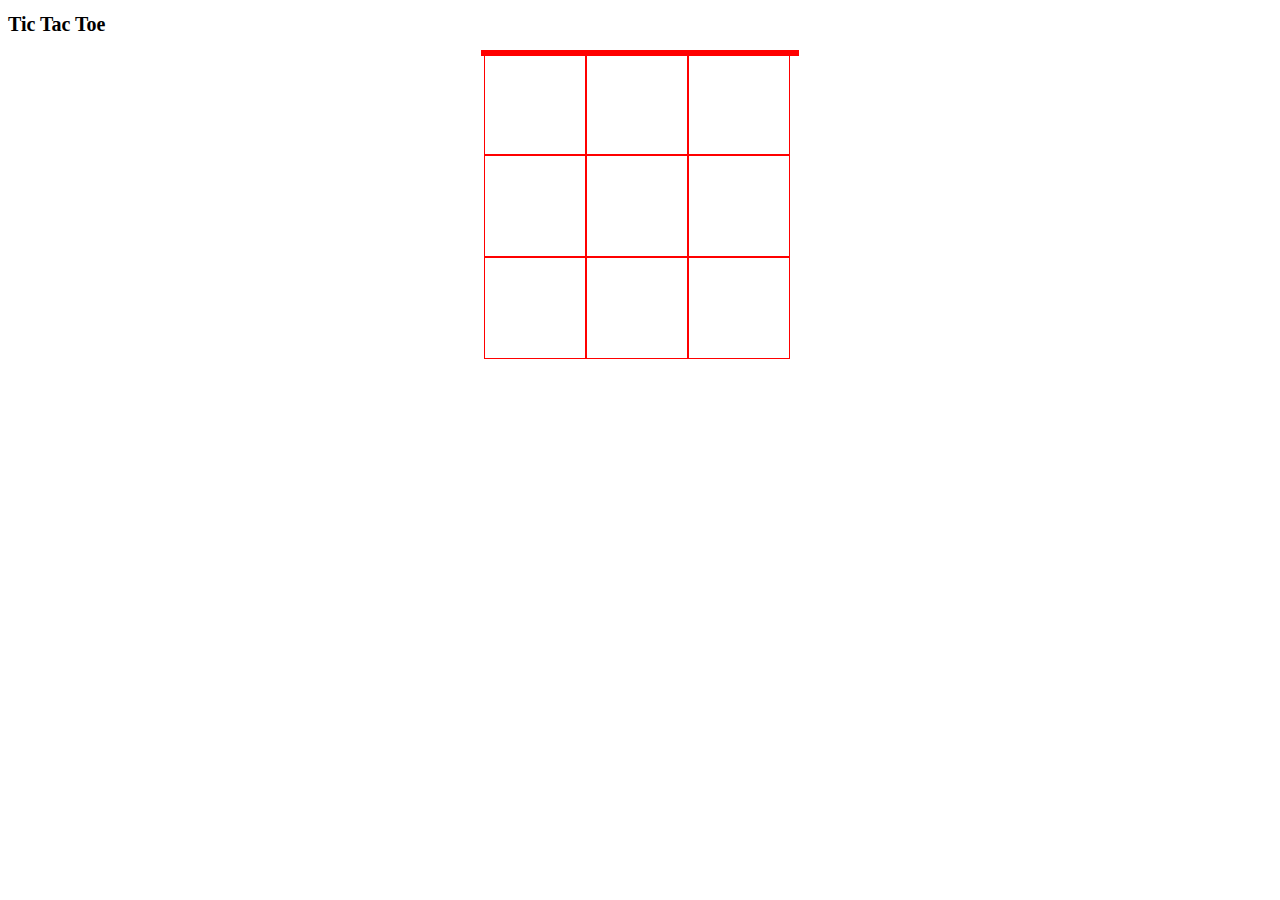
==== index.html @ cd37c988 "Tina" ====
<!DOCTYPE html>
<html>

<head>
   <title>Gatina's Tic Tac Toe</title>
   <link rel="stylesheet" href="./css/style.css">
   <script type="text/javascript" src="./js/jquery-2.2.2.js"></script>
   <script type="text/javascript" src="./js/app.js"></script>
</head>

<h1>Tic Tac Toe</h1>

<body>
   <section id="gameboard">
       <section class="row">
           <div id="0" class="cell"></div>
           <div id="1" class="cell"></div>
           <div id="2" class="cell"></div>
       </section>
       <section class="row">
           <div id="3" class="cell"></div>
           <div id="4" class="cell"></div>
           <div id="5" class="cell"></div>
       </section>
       <section class="row">
           <div id="6" class="cell"></div>
           <div id="7" class="cell"></div>
           <div id="8" class="cell"></div>
       </section>
   </section>
</body>

</html>
---- css/style.css ----
body {
   font color: red;
   font-size: 10px;
}

#gameboard {
   width: 31.2em;
   width: 31.2em;
   margin: 0 auto;
   border: 3px solid red;
}

.cell {
   border: red solid 1px;
   width: 10em;
   height: 10em;
   float: left;

}

.row {
 box-sizing: border-box;
}

[4:16]
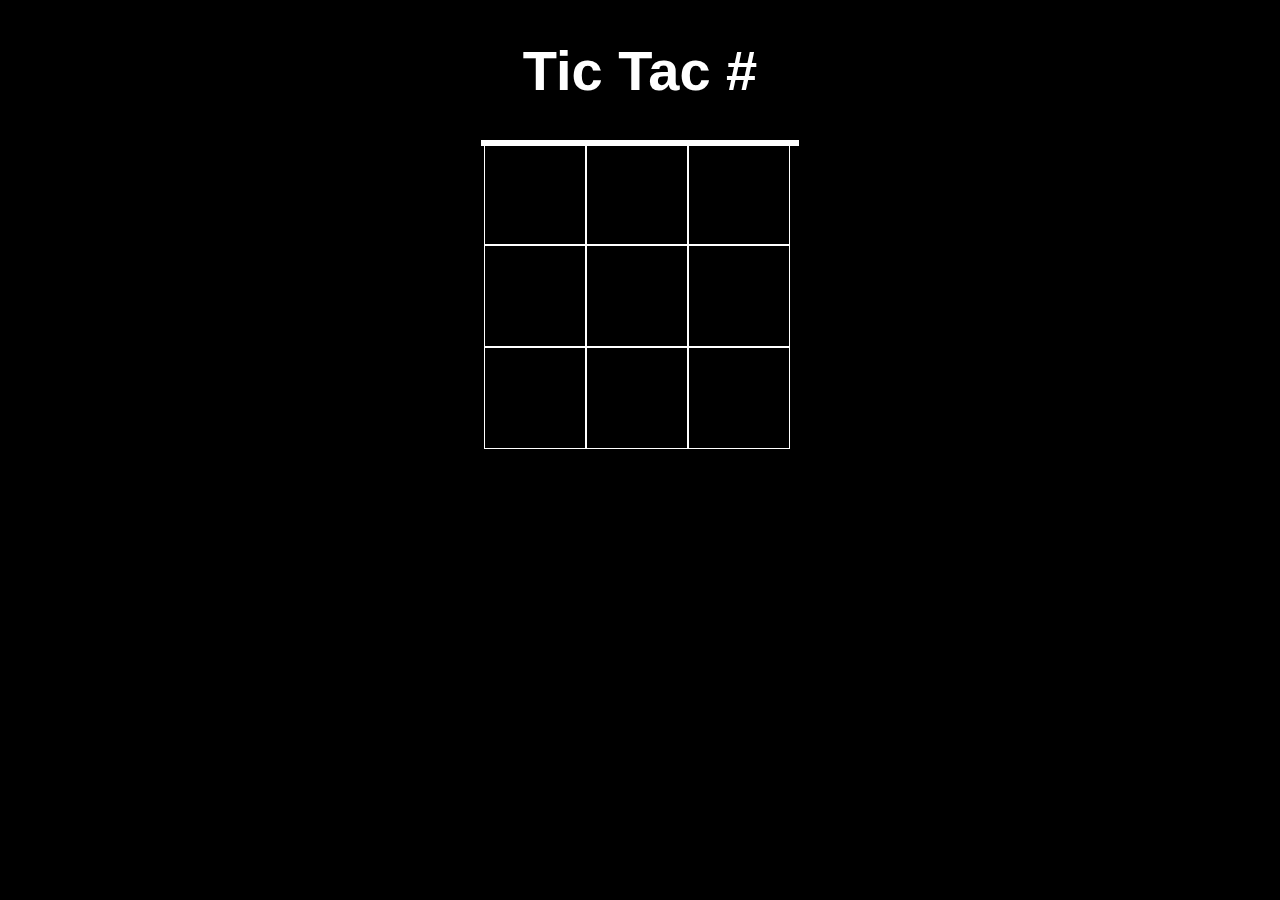
==== commit 53a69d75: "123" ====
--- a/index.html
+++ b/index.html
@@ -2,35 +2,32 @@
 <html>
 
 <head>
-   <title>Gatina's Tic Tac Toe</title>
-   <link rel="stylesheet" href="./css/style.css">
-   <script type="text/javascript" src="./js/jquery-2.2.2.js"></script>
-   <script type="text/javascript" src="./js/app.js"></script>
+  <title>Tic Tac #</title>
+  <script src="js/jquery-2.2.2.js"></script>
+  <script src="js/app.js"></script>
+  <!-- <script src="https://ajax.googleapis.com/ajax/libs/jquery/2.2.2/jquery.min.js"></script> -->
+  <link rel="stylesheet" href="./css/style.css">
 </head>
 
-<h1>Tic Tac Toe</h1>
-
 <body>
-   <section id="gameboard">
-       <section class="row">
-           <div id="0" class="cell"></div>
-           <div id="1" class="cell"></div>
-           <div id="2" class="cell"></div>
-       </section>
-       <section class="row">
-           <div id="3" class="cell"></div>
-           <div id="4" class="cell"></div>
-           <div id="5" class="cell"></div>
-       </section>
-       <section class="row">
-           <div id="6" class="cell"></div>
-           <div id="7" class="cell"></div>
-           <div id="8" class="cell"></div>
-       </section>
-   </section>
+  <h1>Tic Tac #</h1>
+  <section id="gameboard">
+    <section class="row">
+      <div id="0" class="cell"></div>
+      <div id="1" class="cell"></div>
+      <div id="2" class="cell"></div>
+    </section>
+    <section class="row">
+      <div id="3" class="cell"></div>
+      <div id="4" class="cell"></div>
+      <div id="5" class="cell"></div>
+    </section>
+    <section class="row">
+      <div id="6" class="cell"></div>
+      <div id="7" class="cell"></div>
+      <div id="8" class="cell"></div>
+    </section>
+  </section>
 </body>
 
 </html>
-
-
-
--- a/css/style.css
+++ b/css/style.css
@@ -1,17 +1,23 @@
 body {
-   font color: red;
+   background: black;
+   text-align: center;
+   color: white;
    font-size: 10px;
+   font-family: sans-serif;
+}
+h1{
+   font-size: 56px;
 }
 
 #gameboard {
    width: 31.2em;
    width: 31.2em;
    margin: 0 auto;
-   border: 3px solid red;
+   border: 3px solid white;
 }
 
 .cell {
-   border: red solid 1px;
+   border: white solid 1px;
    width: 10em;
    height: 10em;
    float: left;
@@ -22,4 +28,8 @@
  box-sizing: border-box;
 }
 
-[4:16]
+.x{
+   width: 100%;
+   height: 100%;
+
+}
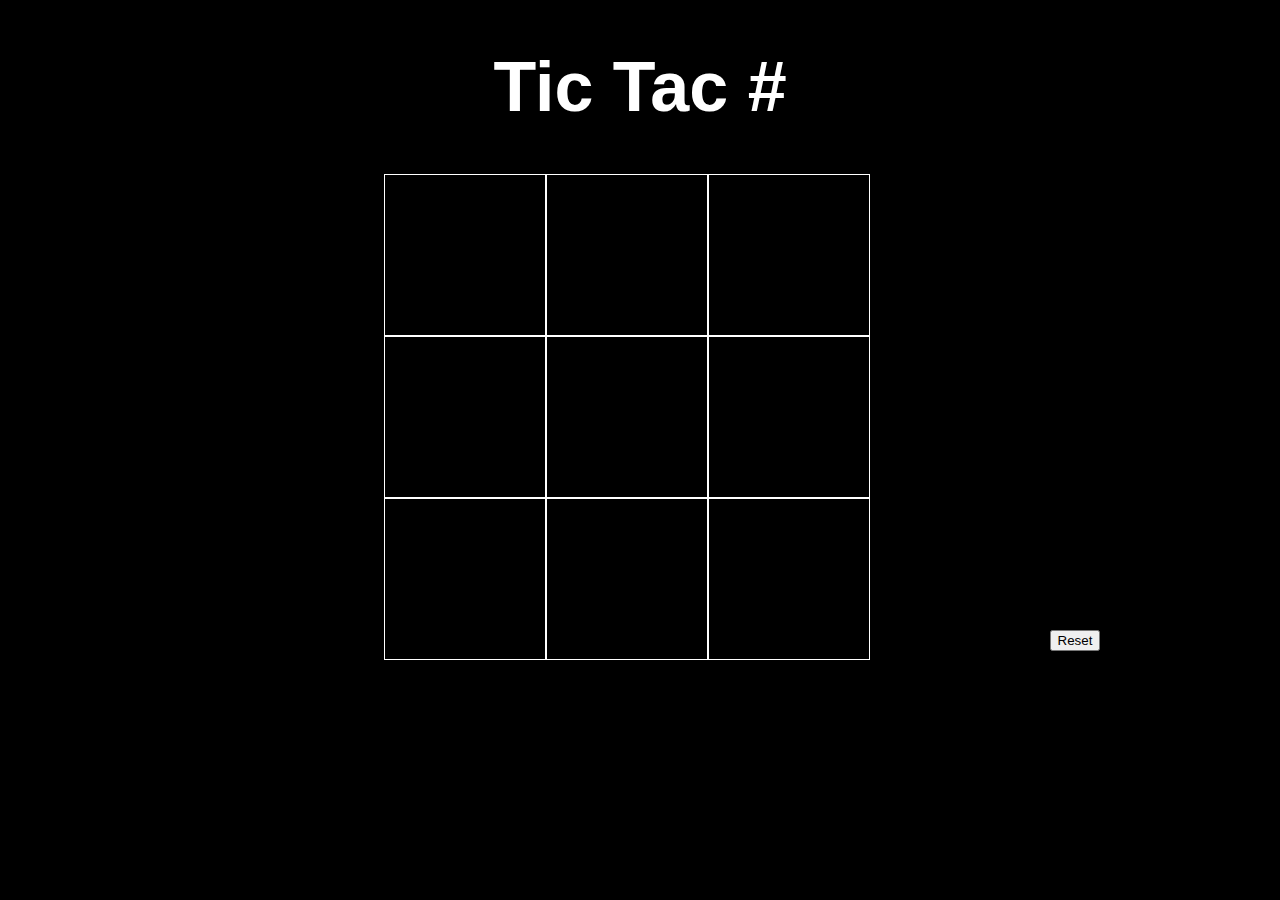
==== commit 12de3f22: "1st commit git commi" ====
--- a/index.html
+++ b/index.html
@@ -28,6 +28,7 @@
       <div id="8" class="cell"></div>
     </section>
   </section>
+  <input id='reset' type='reset'> </input>
 </body>
 
 </html>
--- a/css/style.css
+++ b/css/style.css
@@ -1,35 +1,39 @@
 body {
    background: black;
    text-align: center;
+   margin: 0 auto;
    color: white;
-   font-size: 10px;
+   font-size: 10rem;
+   width: 100%;
    font-family: sans-serif;
 }
 h1{
-   font-size: 56px;
+   font-size: 70px;
+}
+
+section {
+   clear: both;
 }
 
 #gameboard {
+   /*background: red;*/
+   margin: auto;
+   width: 40%;
+   /*width: 40%;*/
+   /*width: 31.2em;
    width: 31.2em;
-   width: 31.2em;
-   margin: 0 auto;
-   border: 3px solid white;
+   */
+   /*border: 3px solid white;*/
 }
 
 .cell {
    border: white solid 1px;
-   width: 10em;
-   height: 10em;
+   width: 10rem;
+   height: 10rem;
    float: left;
-
+   /*font-size: 1rem;*/
 }
 
 .row {
- box-sizing: border-box;
+   /*box-sizing: border-box;*/
 }
-
-.x{
-   width: 100%;
-   height: 100%;
-
-}
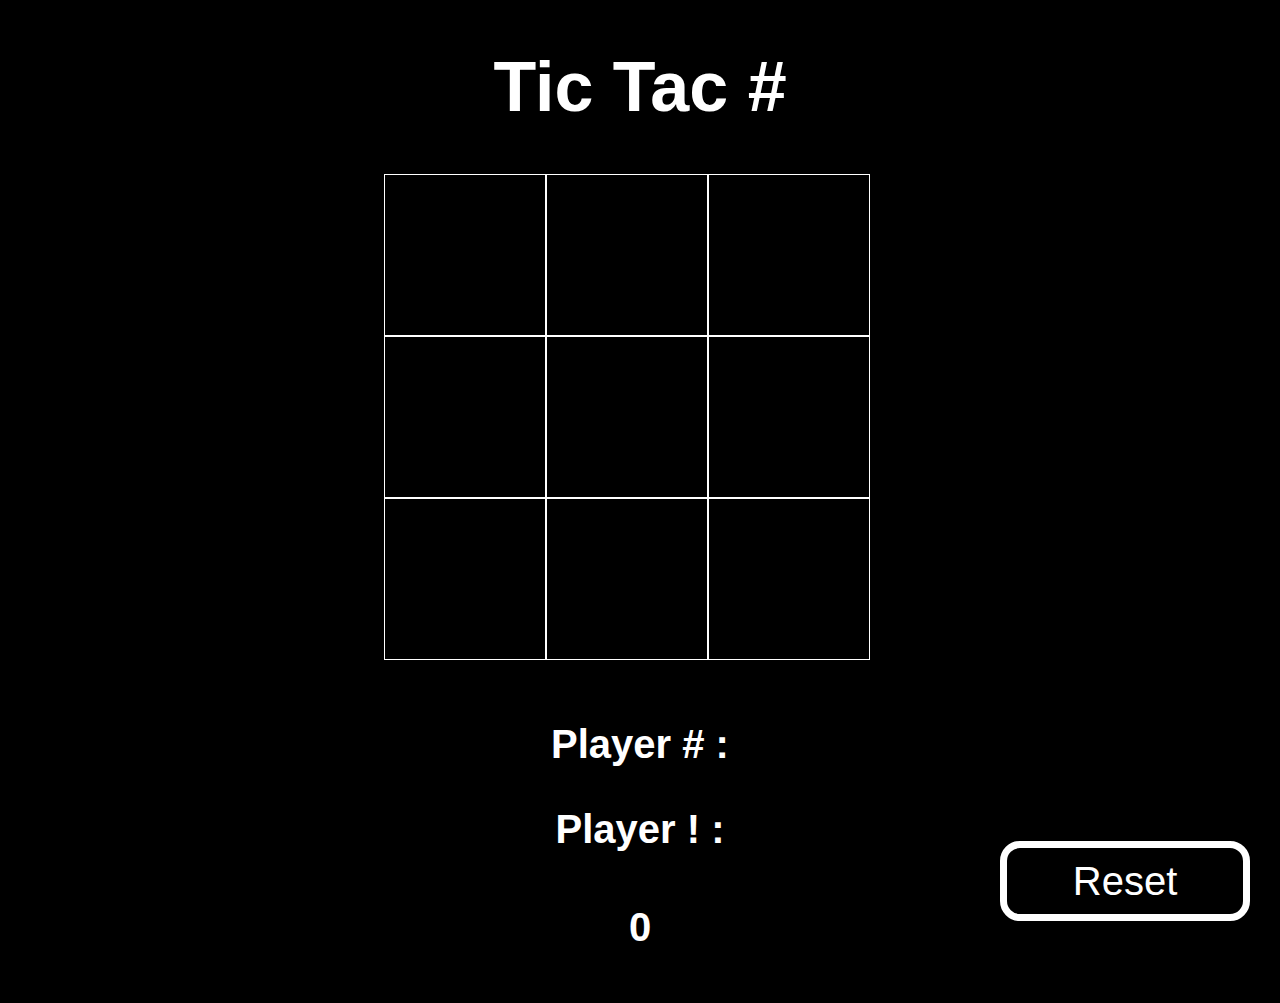
==== commit 69f8cf6f: "final" ====
--- a/index.html
+++ b/index.html
@@ -29,6 +29,14 @@
     </section>
   </section>
   <input id='reset' type='reset'> </input>
+  <section class="scoreboard">
+        <h3>Player # : </h3>
+        <h3 id="scorea">
+          </h3>
+        <h3>Player ! : </h3>
+        <h4 id="scoreb">
+          </h4>
+    </section>
 </body>
 
 </html>
--- a/css/style.css
+++ b/css/style.css
@@ -7,8 +7,31 @@
    width: 100%;
    font-family: sans-serif;
 }
-h1{
+h1 {
    font-size: 70px;
+}
+
+h3{
+   font-size: 40px;
+}
+
+h4 {
+   font-size:40px;
+}
+input {
+   margin: 40px 0px 0px 0px;
+   border: 7px solid white;
+   border-radius: 20px;
+   font-size: 40px;
+   font-family: sans-serif;
+   color: white;
+   background-color: black;
+   margin: 0 auto;
+   width: 250px;
+   height: 80px;
+   position: relative;
+   top: 250px;
+   left: 50px;
 }
 
 section {
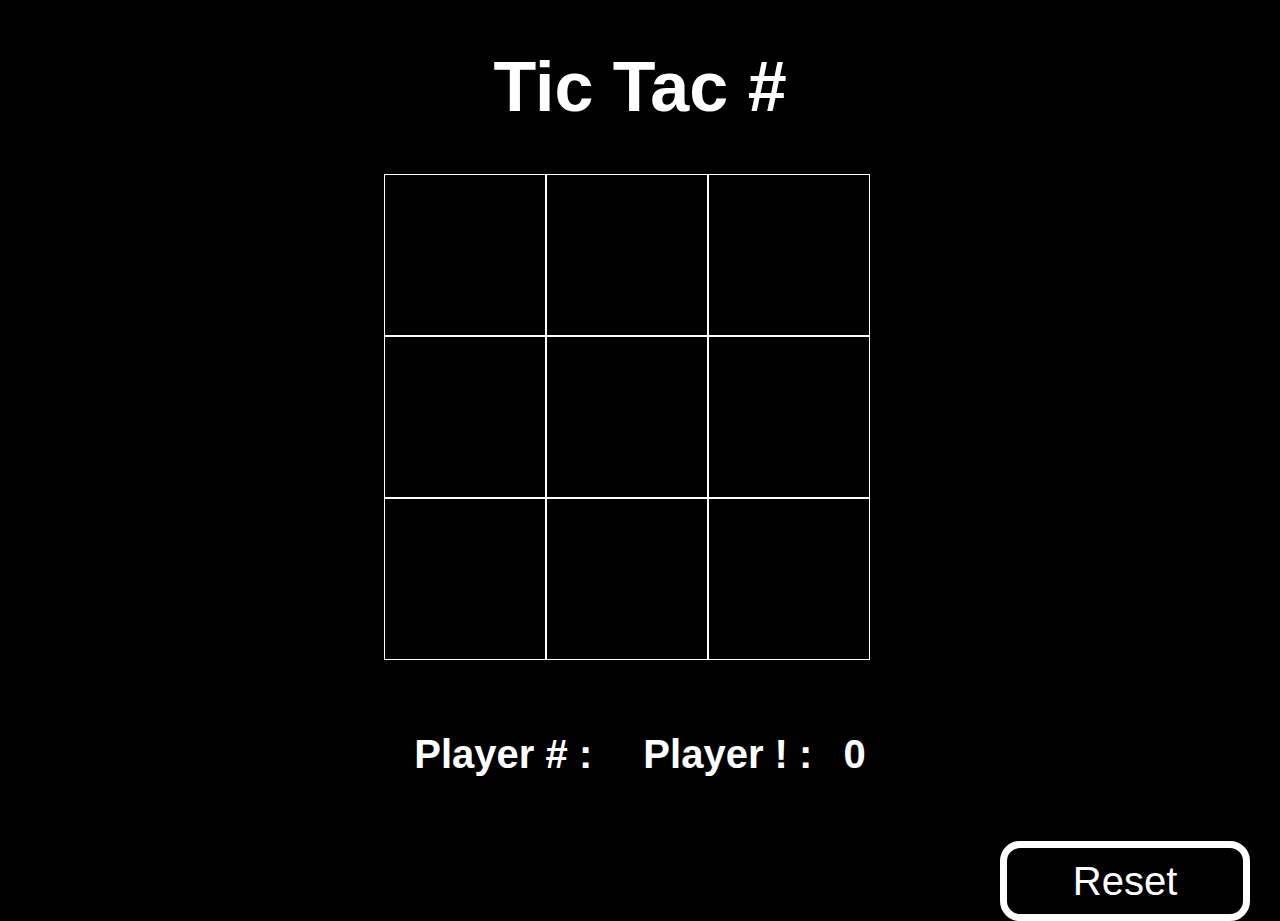
==== commit fddb267c: "final3" ====
--- a/index.html
+++ b/index.html
@@ -30,12 +30,17 @@
   </section>
   <input id='reset' type='reset'> </input>
   <section class="scoreboard">
-        <h3>Player # : </h3>
-        <h3 id="scorea">
-          </h3>
-        <h3>Player ! : </h3>
-        <h4 id="scoreb">
-          </h4>
+        <h3>
+    <ul>
+      <li>Player # : </li>
+      <li id="scorea">
+      </li>
+      <li>Player ! : </li>
+      <li id="scoreb">
+      </li>
+    </ul>
+  </h3>
+
     </section>
 </body>
 
--- a/css/style.css
+++ b/css/style.css
@@ -38,6 +38,16 @@
    clear: both;
 }
 
+ul{
+  padding: 10px;
+  background: black;
+  }
+li {
+  display: inline;
+  padding: 0px 10px 0px 10px;
+  }
+
+
 #gameboard {
    /*background: red;*/
    margin: auto;
